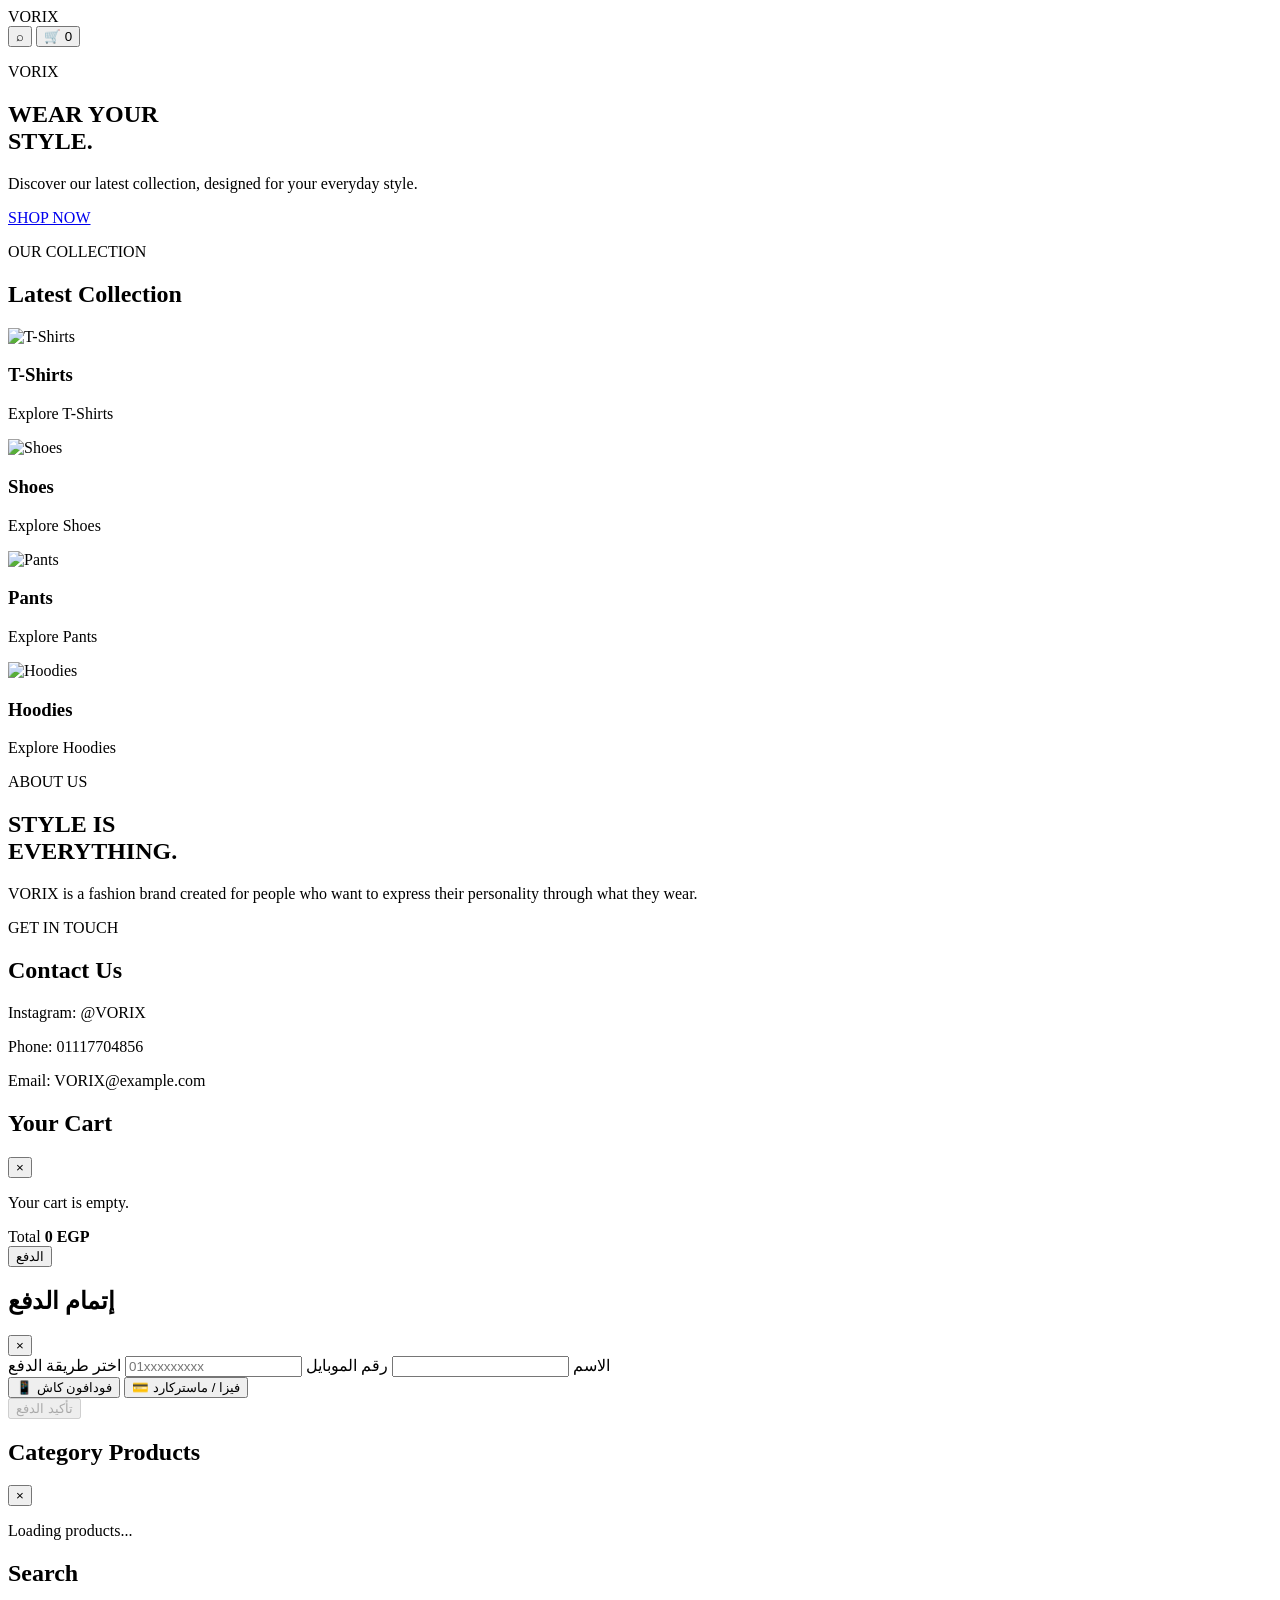
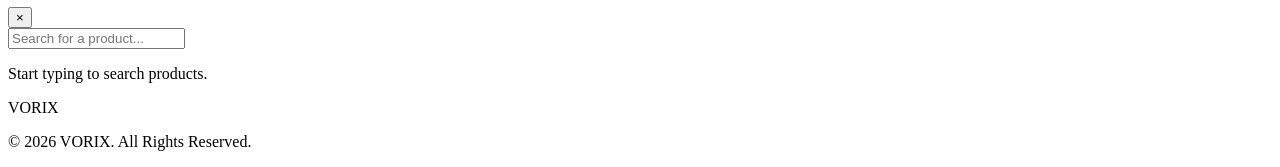
==== index.html @ 0eba9696 "Rename index (1).html to index.html" ====
<!DOCTYPE html>
<html lang="en">
<head>
    <meta charset="UTF-8">
    <meta name="viewport" content="width=device-width, initial-scale=1.0">
    <title>VORIX</title>
    <link rel="preconnect" href="https://fonts.googleapis.com">
    <link rel="preconnect" href="https://fonts.gstatic.com" crossorigin>
    <link rel="stylesheet" href="style.css">
</head>
<body>

<audio id="bgMusic" loop preload="auto">
    <source src="https://xgwaqdtufwxqllytpxmv.supabase.co/storage/v1/object/public/Anything/Dave_ft_Tems_-_Raindance.mp3" type="audio/mpeg">
</audio>

<header class="header">
    <div class="logo">
        VORIX
    </div>

    <div class="header-icons">
        <button type="button" class="search-btn" id="searchButton">⌕</button>
        <button type="button" class="cart-btn" id="cartButton">
            🛒
            <span id="cartCount">0</span>
        </button>
    </div>
</header>

<main>

    <!-- HERO SECTION -->
    <section class="hero" id="home">
        <div class="hero-content">
            <p class="hero-small-title">VORIX</p>
            <h1>
                WEAR YOUR<br>
                <span>STYLE.</span>
            </h1>
            <p class="hero-description">
                Discover our latest collection, designed for your everyday style.
            </p>
            <a href="#shop" class="hero-btn">SHOP NOW</a>
        </div>
    </section>

    
    <section class="shop" id="shop">
        <div class="section-title">
            <p>OUR COLLECTION</p>
            <h2>Latest <span>Collection</span></h2>
        </div>

        <div class="categories" id="categories">
            <p class="empty-cart" id="categoriesLoading">Loading categories...</p>
        </div>
    </section>

    
    <section class="about" id="about">
        <div class="about-content">
            <p class="section-label">ABOUT US</p>
            <h2>
                STYLE IS<br>
                <span>EVERYTHING.</span>
            </h2>
            <p>VORIX is a fashion brand created for people who want to express their personality through what they wear.</p>
        </div>
    </section>

    
    <section class="contact" id="contact">
        <div class="section-title">
            <p>GET IN TOUCH</p>
            <h2>Contact <span>Us</span></h2>
        </div>
        <div class="contact-info">
            <p>Instagram: @VORIX</p>
            <p>Phone: 01117704856</p>
            <p>Email: VORIX@example.com</p>
        </div>
    </section>

</main>


<div class="cart-overlay" id="cartOverlay">
    <div class="cart">
        <div class="cart-header">
            <h2>Your Cart</h2>
            <button type="button" id="closeCart">×</button>
        </div>
        <div class="cart-items" id="cartItems">
            <p class="empty-cart">Your cart is empty.</p>
        </div>
        <div class="cart-footer">
            <div class="cart-total">
                <span>Total</span>
                <strong id="cartTotal">0 EGP</strong>
            </div>
            <button type="button" class="checkout-btn" id="payBtn">الدفع</button>
        </div>
    </div>
</div>

<div class="cart-overlay" id="checkoutOverlay">
    <div class="cart checkout-box">
        <div class="cart-header">
            <h2>إتمام الدفع</h2>
            <button type="button" id="closeCheckout">×</button>
        </div>
        <form id="checkoutForm" class="checkout-form">
            <label>الاسم</label>
            <input type="text" id="checkoutName" required>
            <label>رقم الموبايل</label>
            <input type="tel" id="checkoutPhone" placeholder="01xxxxxxxxx" required>

            <label>اختر طريقة الدفع</label>
            <div class="payment-methods">
                <button type="button" class="payment-method-btn" data-method="vodafone_cash">
                    <span class="pm-icon">📱</span> فودافون كاش
                </button>
                <button type="button" class="payment-method-btn" data-method="visa">
                    <span class="pm-icon">💳</span> فيزا / ماستركارد
                </button>
            </div>

            <button type="submit" id="confirmPaymentBtn" class="confirm-payment-btn" disabled>تأكيد الدفع</button>
            <p id="checkoutError" class="error-text"></p>
        </form>
    </div>
</div>


<div class="cart-overlay" id="categoryOverlay">
    <div class="cart">
        <div class="cart-header">
            <h2 id="categoryTitle">Category Products</h2>
            <button type="button" id="closeCategory">×</button>
        </div>
        <div class="cart-items" id="categoryProductsContainer">
            <p class="empty-cart">Loading products...</p>
        </div>
    </div>
</div>

<div class="cart-overlay" id="searchOverlay">
    <div class="cart">
        <div class="cart-header">
            <h2>Search</h2>
            <button type="button" id="closeSearch">×</button>
        </div>
        <div class="search-input-wrap">
            <input type="text" id="searchInput" class="search-input" placeholder="Search for a product...">
        </div>
        <div class="cart-items" id="searchResultsContainer">
            <p class="empty-cart">Start typing to search products.</p>
        </div>
    </div>
</div>

<footer class="footer">
    <div class="logo">VORIX</div>
    <p>© 2026 VORIX. All Rights Reserved.</p>
</footer>

<script src="https://cdn.jsdelivr.net/npm/@supabase/supabase-js@2"></script>
<script src="supabase-config.js"></script>
<script src="script.js"></script>

</body>
</html>
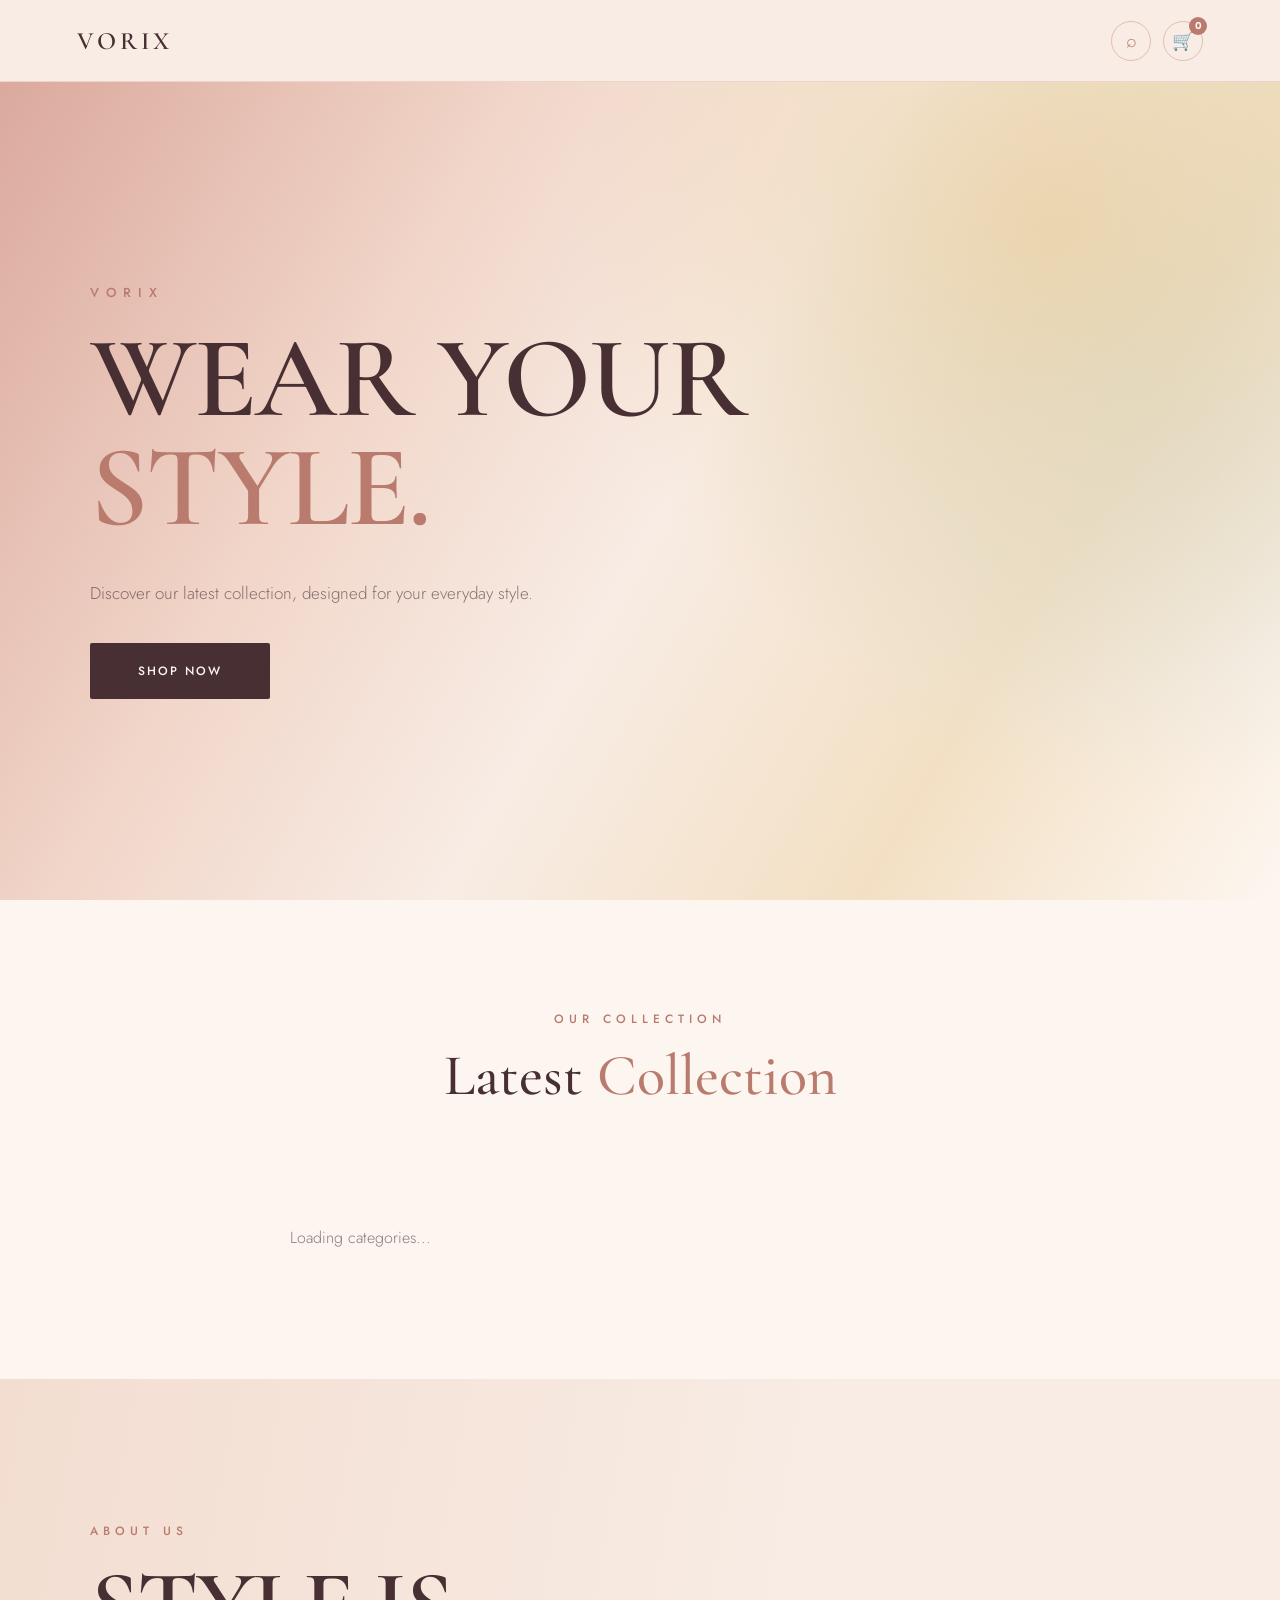
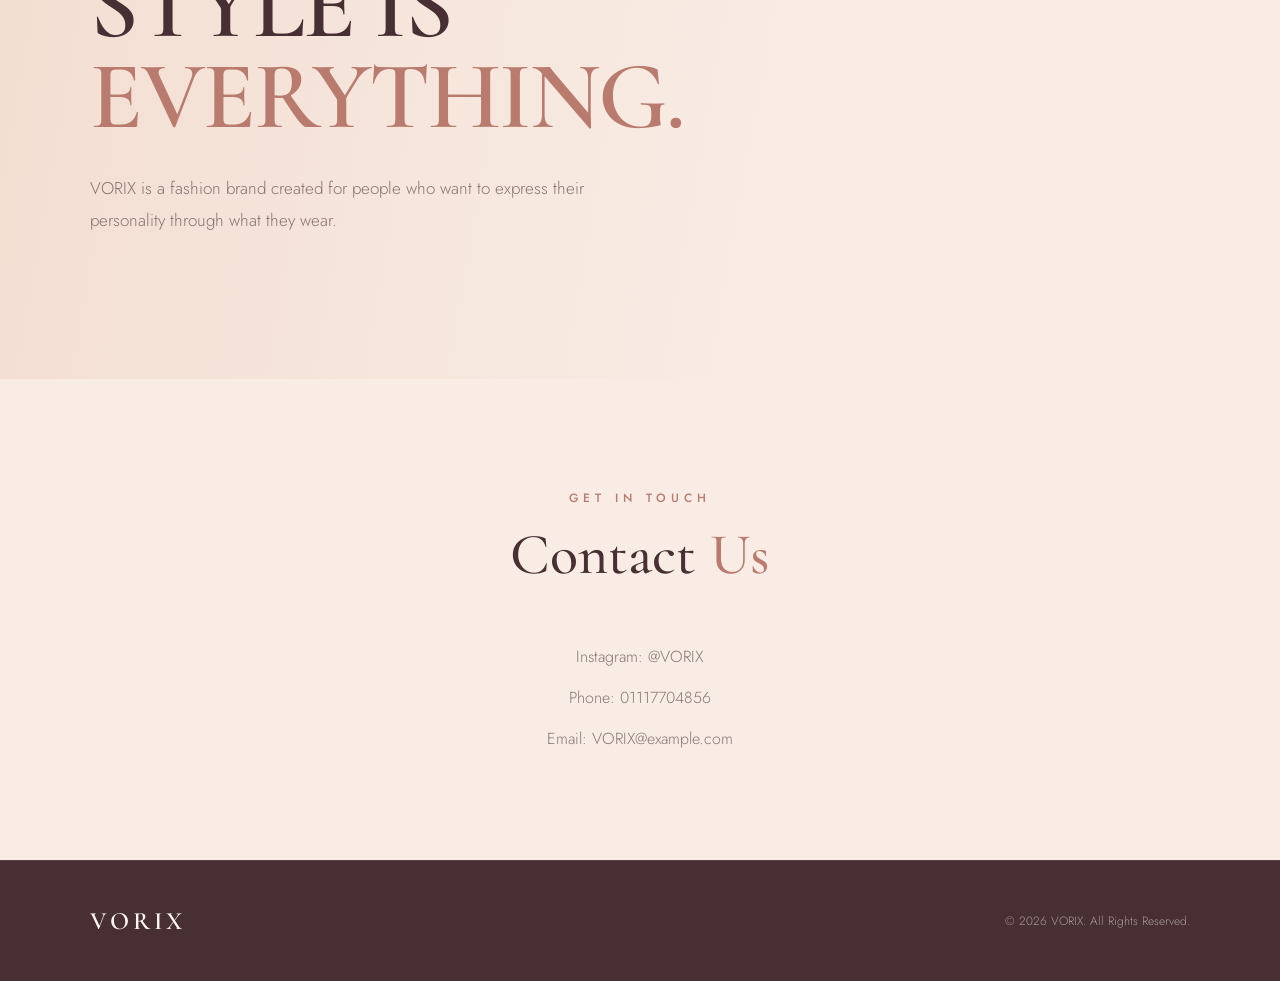
==== commit 7122b6d4: "Update index.html" ====
--- a/index.html
+++ b/index.html
@@ -160,6 +160,12 @@
     </div>
 </div>
 
+<!-- IMAGE LIGHTBOX: click a product image anywhere on the site to zoom it -->
+<div class="image-lightbox" id="imageLightbox">
+    <button type="button" class="image-lightbox-close" id="closeImageLightbox">×</button>
+    <img id="imageLightboxImg" src="" alt="">
+</div>
+
 <footer class="footer">
     <div class="logo">VORIX</div>
     <p>© 2026 VORIX. All Rights Reserved.</p>
--- a/style.css
+++ b/style.css
@@ -0,0 +1,932 @@
+@import url('https://fonts.googleapis.com/css2?family=Cormorant+Garamond:wght@500;600;700&family=Jost:wght@300;400;500&display=swap');
+
+:root {
+    --bg: #f8ece4;
+    --bg-soft: #fdf6f0;
+    --card: #fffaf5;
+
+    --rose: #dba99d;
+    --rose-deep: #b97b6e;
+    --gold: #eccb92;
+    --mist: #cfe0e6;
+
+    --ink: #472f33;
+    --ink-soft: rgba(71, 47, 51, 0.62);
+
+    --border: rgba(185, 123, 110, 0.22);
+    --shadow: 0 10px 28px rgba(185, 123, 110, 0.16);
+}
+
+
+
+
+* {
+    margin: 0;
+    padding: 0;
+    box-sizing: border-box;
+}
+
+html {
+    scroll-behavior: smooth;
+}
+
+body {
+    margin: 0;
+    background: var(--bg);
+    color: var(--ink);
+    font-family: 'Jost', Arial, Helvetica, sans-serif;
+    font-weight: 300;
+    overflow-x: hidden;
+}
+
+button {
+    font-family: inherit;
+}
+
+
+
+
+.header {
+    position: sticky;
+    top: 0;
+    width: 100%;
+    min-height: 82px;
+    padding: 0 6%;
+    display: flex;
+    align-items: center;
+    justify-content: space-between;
+    background: rgba(248, 236, 228, 0.88);
+    border-bottom: 1px solid var(--border);
+    backdrop-filter: blur(15px);
+    z-index: 1000;
+}
+
+.logo {
+    color: var(--ink);
+    font-family: 'Cormorant Garamond', serif;
+    font-size: 25px;
+    font-weight: 600;
+    letter-spacing: 4px;
+    white-space: nowrap;
+}
+
+
+
+
+.navbar {
+    display: flex;
+    align-items: center;
+    gap: 42px;
+}
+
+.navbar a {
+    color: var(--ink);
+    text-decoration: none;
+    font-size: 13px;
+    letter-spacing: 1.5px;
+    transition: 0.2s ease;
+}
+
+.navbar a:hover {
+    color: var(--rose-deep);
+}
+
+
+
+
+.header-icons {
+    display: flex;
+    align-items: center;
+    gap: 12px;
+}
+
+.header-icons button {
+    position: relative;
+    width: 40px;
+    height: 40px;
+    display: flex;
+    align-items: center;
+    justify-content: center;
+    border: 1px solid rgba(185, 123, 110, 0.4);
+    border-radius: 50%;
+    background: transparent;
+    color: var(--rose-deep);
+    font-size: 18px;
+    cursor: pointer;
+    z-index: 2;
+    transition: 0.2s ease;
+}
+
+.header-icons button:hover {
+    background: var(--rose-deep);
+    color: var(--bg-soft);
+}
+
+
+
+
+#cartCount {
+    position: absolute;
+    top: -5px;
+    right: -5px;
+    min-width: 18px;
+    height: 18px;
+    padding: 0 4px;
+    display: flex;
+    align-items: center;
+    justify-content: center;
+    border-radius: 50%;
+    background: var(--rose-deep);
+    color: var(--bg-soft);
+    font-size: 10px;
+    font-weight: 700;
+    z-index: 5;
+}
+
+
+
+
+.hero {
+    min-height: calc(100vh - 82px);
+    padding: 80px 7%;
+    display: flex;
+    align-items: center;
+    background:
+        radial-gradient(circle at 82% 18%, rgba(236, 203, 146, 0.6), transparent 38%),
+        radial-gradient(circle at 88% 36%, rgba(207, 224, 230, 0.55), transparent 34%),
+        linear-gradient(
+            120deg,
+            #dba99d 0%,
+            #f1d6c9 30%,
+            #f8ece4 52%,
+            #f3e0c4 76%,
+            #fdf6f0 100%
+        );
+}
+
+.hero-content {
+    width: 100%;
+    max-width: 800px;
+}
+
+.hero-small-title {
+    margin-bottom: 22px;
+    color: var(--rose-deep);
+    font-size: 13px;
+    font-weight: 500;
+    letter-spacing: 7px;
+}
+
+.hero h1 {
+    margin: 0;
+    font-family: 'Cormorant Garamond', serif;
+    font-size: clamp(56px, 9vw, 118px);
+    line-height: 0.95;
+    font-weight: 600;
+    letter-spacing: -2px;
+    color: var(--ink);
+}
+
+.hero h1 span {
+    color: var(--rose-deep);
+}
+
+.hero-description {
+    max-width: 540px;
+    margin-top: 35px;
+    color: var(--ink-soft);
+    font-size: 17px;
+    line-height: 1.8;
+    font-weight: 300;
+}
+
+.hero-btn {
+    display: inline-flex;
+    align-items: center;
+    justify-content: center;
+    min-width: 180px;
+    height: 56px;
+    margin-top: 35px;
+    padding: 0 30px;
+    background: var(--ink);
+    color: var(--bg-soft);
+    text-decoration: none;
+    font-size: 12px;
+    font-weight: 500;
+    letter-spacing: 2px;
+    border-radius: 2px;
+    transition: 0.25s ease;
+}
+
+.hero-btn:hover {
+    background: var(--rose-deep);
+    transform: translateY(-2px);
+}
+
+
+
+
+.shop {
+    padding: 110px 7%;
+    background: var(--bg-soft);
+}
+
+.section-title {
+    margin-bottom: 55px;
+    text-align: center;
+}
+
+.section-title p {
+    margin-bottom: 12px;
+    color: var(--rose-deep);
+    font-size: 12px;
+    font-weight: 500;
+    letter-spacing: 5px;
+}
+
+.section-title h2 {
+    margin: 0;
+    font-family: 'Cormorant Garamond', serif;
+    color: var(--ink);
+    font-weight: 500;
+    font-size: clamp(34px, 5vw, 58px);
+}
+
+.section-title h2 span {
+    color: var(--rose-deep);
+}
+
+
+.categories {
+    display: grid !important;
+    grid-template-columns: repeat(2, 1fr) !important;
+    gap: 16px !important;
+    padding: 20px 0 !important;
+    width: 100% !important;
+    box-sizing: border-box !important;
+}
+
+.category-card {
+    background: rgba(255, 255, 255, 0.55) !important;
+    backdrop-filter: blur(16px) !important;
+    -webkit-backdrop-filter: blur(16px) !important;
+    border: 1px solid rgba(255, 255, 255, 0.7) !important;
+    border-radius: 20px !important;
+    padding: 30px 16px !important;
+    text-align: center !important;
+    cursor: pointer !important;
+    transition: all 0.3s ease !important;
+    box-shadow: var(--shadow) !important;
+    display: flex !important;
+    flex-direction: column !important;
+    justify-content: center !important;
+    align-items: center !important;
+}
+
+.category-card:hover {
+    transform: translateY(-4px) !important;
+    background: rgba(255, 255, 255, 0.8) !important;
+    border-color: rgba(255, 255, 255, 0.9) !important;
+    box-shadow: 0 14px 34px rgba(185, 123, 110, 0.22) !important;
+}
+
+.category-content h3 {
+    font-size: 1.1rem !important;
+    font-weight: 600 !important;
+    color: var(--ink) !important;
+    margin-bottom: 6px !important;
+}
+
+.category-content p {
+    font-size: 0.85rem !important;
+    color: var(--ink-soft) !important;
+    margin: 0 !important;
+}
+
+.category-card.no-image {
+    min-height: 130px;
+}
+
+.search-input-wrap {
+    padding: 0 20px 15px;
+}
+
+.search-input {
+    width: 100%;
+    padding: 12px 16px;
+    border-radius: 10px;
+    border: 1px solid var(--border);
+    background: var(--bg);
+    color: var(--ink);
+    font-size: 14px;
+    outline: none;
+    box-sizing: border-box;
+}
+
+.search-input:focus {
+    border-color: var(--rose-deep);
+}
+
+
+.category-products {
+    display: none;
+}
+
+.category-products.active {
+    display: block;
+}
+
+.back-btn {
+    background: transparent;
+    color: var(--rose-deep);
+    border: 1px solid var(--border);
+    padding: 8px 16px;
+    border-radius: 6px;
+    cursor: pointer;
+    font-size: 14px;
+    margin-bottom: 25px;
+    transition: 0.2s ease;
+}
+
+.back-btn:hover {
+    background: var(--rose-deep);
+    color: var(--bg-soft);
+}
+
+.category-title {
+    margin-bottom: 30px;
+}
+
+
+
+
+.products {
+    width: 100%;
+    display: grid;
+    grid-template-columns: repeat(4, minmax(0, 1fr));
+    gap: 22px;
+}
+
+.product-card {
+    width: 100%;
+    min-width: 0;
+    background: var(--card);
+    border: 1px solid var(--border);
+    border-radius: 14px;
+    overflow: hidden;
+    cursor: pointer;
+    box-shadow: var(--shadow);
+    transition: transform 0.3s ease, border-color 0.3s ease, box-shadow 0.3s ease;
+}
+
+.product-card:hover {
+    transform: translateY(-8px);
+    border-color: var(--rose);
+    box-shadow: 0 16px 36px rgba(185, 123, 110, 0.22);
+}
+
+.product-image {
+    width: 100%;
+    aspect-ratio: 4 / 5;
+    overflow: hidden;
+    background: linear-gradient(135deg, #f1ddd0, #f8ece4);
+}
+
+.product-image img {
+    width: 100%;
+    height: 100%;
+    display: block;
+    object-fit: cover;
+    transition: transform 0.4s ease;
+}
+
+/* Any product image (grid or big card) shows a zoom cursor to hint it's clickable */
+.product-image img,
+.product-card-img img {
+    cursor: zoom-in;
+}
+
+.product-card:hover .product-image img {
+    transform: scale(1.04);
+}
+
+.product-info {
+    padding: 22px 20px 25px;
+}
+
+.product-info h3 {
+    margin-bottom: 8px;
+    color: var(--ink);
+    font-size: 17px;
+    font-weight: 500;
+}
+
+.product-category {
+    margin-bottom: 14px;
+    color: var(--ink-soft);
+    font-size: 13px;
+}
+
+.product-price {
+    color: var(--rose-deep);
+    font-size: 16px;
+    font-weight: 700;
+}
+
+.empty-category {
+    grid-column: span 4;
+    text-align: center;
+    padding: 40px;
+    color: var(--ink-soft);
+}
+
+
+
+
+.about {
+    min-height: 600px;
+    padding: 120px 7%;
+    display: flex;
+    align-items: center;
+    background: linear-gradient(100deg, #f3ddd1 0%, #f8ece4 60%);
+}
+
+.about-content {
+    width: 100%;
+    max-width: 650px;
+}
+
+.section-label {
+    margin-bottom: 20px;
+    color: var(--rose-deep);
+    font-size: 12px;
+    font-weight: 500;
+    letter-spacing: 5px;
+}
+
+.about h2 {
+    margin-bottom: 30px;
+    font-family: 'Cormorant Garamond', serif;
+    font-weight: 600;
+    font-size: clamp(48px, 8vw, 96px);
+    line-height: 0.95;
+    letter-spacing: -2px;
+    color: var(--ink);
+}
+
+.about h2 span {
+    color: var(--rose-deep);
+}
+
+.about-content > p:last-child {
+    max-width: 560px;
+    color: var(--ink-soft);
+    font-size: 17px;
+    font-weight: 300;
+    line-height: 1.9;
+}
+
+
+
+
+.contact {
+    padding: 110px 7%;
+    text-align: center;
+    background: var(--bg);
+}
+
+.contact-info {
+    display: flex;
+    flex-direction: column;
+    align-items: center;
+    gap: 18px;
+}
+
+.contact-info p {
+    color: var(--ink-soft);
+}
+
+
+
+
+.footer {
+    padding: 45px 7%;
+    display: flex;
+    align-items: center;
+    justify-content: space-between;
+    border-top: 1px solid var(--border);
+    background: var(--ink);
+}
+
+.footer .logo {
+    color: var(--bg-soft);
+}
+
+.footer p {
+    color: rgba(253, 246, 240, 0.55);
+    font-size: 12px;
+}
+
+
+
+
+/* IMAGE LIGHTBOX: full-screen enlarged product image */
+.image-lightbox {
+    position: fixed;
+    inset: 0;
+    display: flex;
+    align-items: center;
+    justify-content: center;
+    background: rgba(20, 12, 13, 0.9);
+    opacity: 0;
+    visibility: hidden;
+    pointer-events: none;
+    z-index: 100000;
+    padding: 30px;
+    transition: opacity 0.25s ease, visibility 0.25s ease;
+}
+
+.image-lightbox.active {
+    opacity: 1;
+    visibility: visible;
+    pointer-events: auto;
+}
+
+.image-lightbox img {
+    max-width: 100%;
+    max-height: 100%;
+    border-radius: 10px;
+    box-shadow: 0 20px 60px rgba(0, 0, 0, 0.5);
+    object-fit: contain;
+}
+
+.image-lightbox-close {
+    position: absolute;
+    top: 20px;
+    right: 20px;
+    width: 44px;
+    height: 44px;
+    border-radius: 50%;
+    border: none;
+    background: rgba(255, 255, 255, 0.15);
+    color: #fff;
+    font-size: 24px;
+    cursor: pointer;
+    display: flex;
+    align-items: center;
+    justify-content: center;
+    transition: 0.2s ease;
+}
+
+.image-lightbox-close:hover {
+    background: rgba(255, 255, 255, 0.3);
+}
+
+.cart-overlay {
+    position: fixed;
+    inset: 0;
+    width: 100%;
+    height: 100%;
+    padding: 12px;
+    display: flex;
+    align-items: center;
+    justify-content: center;
+    background: rgba(40, 22, 24, 0.6);
+    backdrop-filter: blur(8px);
+    opacity: 0;
+    visibility: hidden;
+    pointer-events: none;
+    z-index: 99999;
+    transition: opacity 0.25s ease, visibility 0.25s ease;
+}
+
+.cart-overlay.active {
+    opacity: 1;
+    visibility: visible;
+    pointer-events: auto;
+}
+
+.cart {
+    position: relative;
+    width: 360px;
+    height: 650px;
+    max-width: calc(100vw - 24px);
+    max-height: calc(100vh - 24px);
+    background: var(--bg-soft);
+    border: 1px solid var(--border);
+    display: flex;
+    flex-direction: column;
+    padding: 20px;
+    border-radius: 14px;
+    box-shadow: var(--shadow);
+}
+
+.cart-header {
+    display: flex;
+    justify-content: space-between;
+    align-items: center;
+    border-bottom: 1px solid var(--border);
+    padding-bottom: 12px;
+}
+
+.cart-header h2 {
+    font-size: 18px;
+    font-weight: 500;
+    color: var(--ink);
+}
+
+#closeCart {
+    background: transparent;
+    border: none;
+    color: var(--ink);
+    font-size: 22px;
+    cursor: pointer;
+}
+
+.cart-items {
+    flex: 1;
+    overflow-y: auto;
+    padding: 15px 0;
+    color: var(--ink);
+}
+
+.empty-cart {
+    text-align: center;
+    color: var(--ink-soft);
+    margin-top: 40px;
+}
+
+/* Category modal: wider, to fit a 2-column grid of bigger cards */
+#categoryOverlay .cart {
+    width: 640px;
+    height: 80vh;
+}
+
+/* Laptop/desktop: widen the product overlay so 4 cards fit comfortably side by side */
+@media (min-width: 769px) {
+    #categoryOverlay .cart,
+    #searchOverlay .cart {
+        width: 980px;
+        max-width: calc(100vw - 40px);
+    }
+}
+
+.checkout-box {
+    height: auto;
+    max-height: calc(100vh - 24px);
+}
+
+.checkout-form {
+    display: flex;
+    flex-direction: column;
+    gap: 10px;
+    padding-top: 16px;
+    overflow-y: auto;
+}
+
+.checkout-form label {
+    font-size: 12px;
+    color: var(--ink-soft);
+}
+
+.checkout-form input {
+    background: var(--bg);
+    border: 1px solid var(--border);
+    color: var(--ink);
+    padding: 10px 12px;
+    border-radius: 8px;
+    font-size: 14px;
+}
+
+.payment-methods {
+    display: flex;
+    gap: 10px;
+    margin-top: 4px;
+}
+
+.payment-method-btn {
+    flex: 1;
+    background: var(--bg);
+    border: 1px solid var(--border);
+    color: var(--ink);
+    padding: 14px 10px;
+    border-radius: 10px;
+    cursor: pointer;
+    font-size: 13px;
+    display: flex;
+    flex-direction: column;
+    align-items: center;
+    gap: 6px;
+}
+
+.payment-method-btn .pm-icon {
+    font-size: 22px;
+}
+
+.payment-method-btn.selected {
+    border-color: var(--rose-deep);
+    background: rgba(217, 168, 157, 0.2);
+}
+
+.confirm-payment-btn {
+    margin-top: 8px;
+    background: var(--ink);
+    color: var(--bg-soft);
+    border: none;
+    padding: 12px;
+    border-radius: 8px;
+    font-weight: 600;
+    cursor: pointer;
+    font-size: 14px;
+    transition: 0.2s ease;
+}
+
+.confirm-payment-btn:hover:not(:disabled) {
+    background: var(--rose-deep);
+}
+
+.confirm-payment-btn:disabled {
+    opacity: 0.5;
+    cursor: not-allowed;
+}
+
+.error-text {
+    color: #b6564a;
+    font-size: 12px;
+    text-align: center;
+    min-height: 14px;
+}
+
+.product-grid {
+    display: grid;
+    grid-template-columns: repeat(4, 1fr);
+    gap: 14px;
+}
+
+@media (max-width: 768px) {
+    .product-grid {
+        grid-template-columns: 1fr 1fr;
+        gap: 10px;
+    }
+}
+
+.product-card-big {
+    background: var(--bg);
+    border: 1px solid var(--border);
+    border-radius: 12px;
+    padding: 12px;
+    display: flex;
+    flex-direction: column;
+    gap: 8px;
+}
+
+.product-card-img {
+    width: 100%;
+    aspect-ratio: 1 / 1;
+    border-radius: 10px;
+    overflow: hidden;
+    background: var(--bg-soft);
+}
+
+.product-card-img img {
+    width: 100%;
+    height: 100%;
+    object-fit: cover;
+}
+
+.product-card-name {
+    font-size: 13px;
+    color: var(--ink);
+    line-height: 1.3;
+}
+
+.product-card-price {
+    font-size: 13px;
+    font-weight: 700;
+    color: var(--rose-deep);
+}
+
+.color-swatches {
+    display: flex;
+    gap: 8px;
+    flex-wrap: wrap;
+}
+
+.color-swatch {
+    width: 22px;
+    height: 22px;
+    border-radius: 50%;
+    display: inline-block;
+    cursor: pointer;
+    border: 2px solid transparent;
+    box-shadow: 0 0 0 1px var(--border);
+}
+
+.color-swatch.selected {
+    border-color: var(--rose-deep);
+}
+
+.product-card-big .size-select {
+    background: var(--bg-soft);
+    color: var(--ink);
+    border: 1px solid var(--border);
+    border-radius: 6px;
+    padding: 6px 8px;
+    font-size: 12px;
+}
+
+.product-card-add {
+    background: var(--ink);
+    color: var(--bg-soft);
+    border: none;
+    padding: 8px;
+    border-radius: 8px;
+    cursor: pointer;
+    font-weight: 600;
+    font-size: 12px;
+    transition: 0.2s ease;
+}
+
+.product-card-add:hover {
+    background: var(--rose-deep);
+}
+
+.cart-footer {
+    border-top: 1px solid var(--border);
+    padding-top: 15px;
+}
+
+.cart-total {
+    display: flex;
+    justify-content: space-between;
+    margin-bottom: 15px;
+    font-size: 16px;
+    color: var(--ink);
+}
+
+.checkout-btn {
+    width: 100%;
+    padding: 14px;
+    background: var(--ink);
+    color: var(--bg-soft);
+    border: none;
+    font-weight: 600;
+    cursor: pointer;
+    border-radius: 4px;
+    transition: 0.2s ease;
+}
+
+.checkout-btn:hover {
+    background: var(--rose-deep);
+}
+.category-products {
+    display: none;
+}
+
+.category-products.active {
+    display: block;
+}
+
+@media screen and (max-width: 768px) {
+
+    .categories {
+        display: grid;
+        grid-template-columns: repeat(2, 1fr);
+        gap: 12px;
+        padding: 0 15px;
+    }
+
+
+    .category-card {
+        border-radius: 12px;
+        overflow: hidden;
+        background: var(--card);
+        box-shadow: 0 4px 10px rgba(185, 123, 110, 0.1);
+    }
+
+    .category-image {
+        height: 140px;
+        width: 100%;
+    }
+
+    .category-image img {
+        width: 100%;
+        height: 100%;
+        object-fit: cover;
+    }
+
+    .category-content {
+        padding: 10px;
+        text-align: center;
+    }
+
+    .category-content h3 {
+        font-size: 15px;
+        margin-bottom: 4px;
+    }
+
+    .category-content p {
+        font-size: 12px;
+        color: var(--ink-soft);
+    }
+}
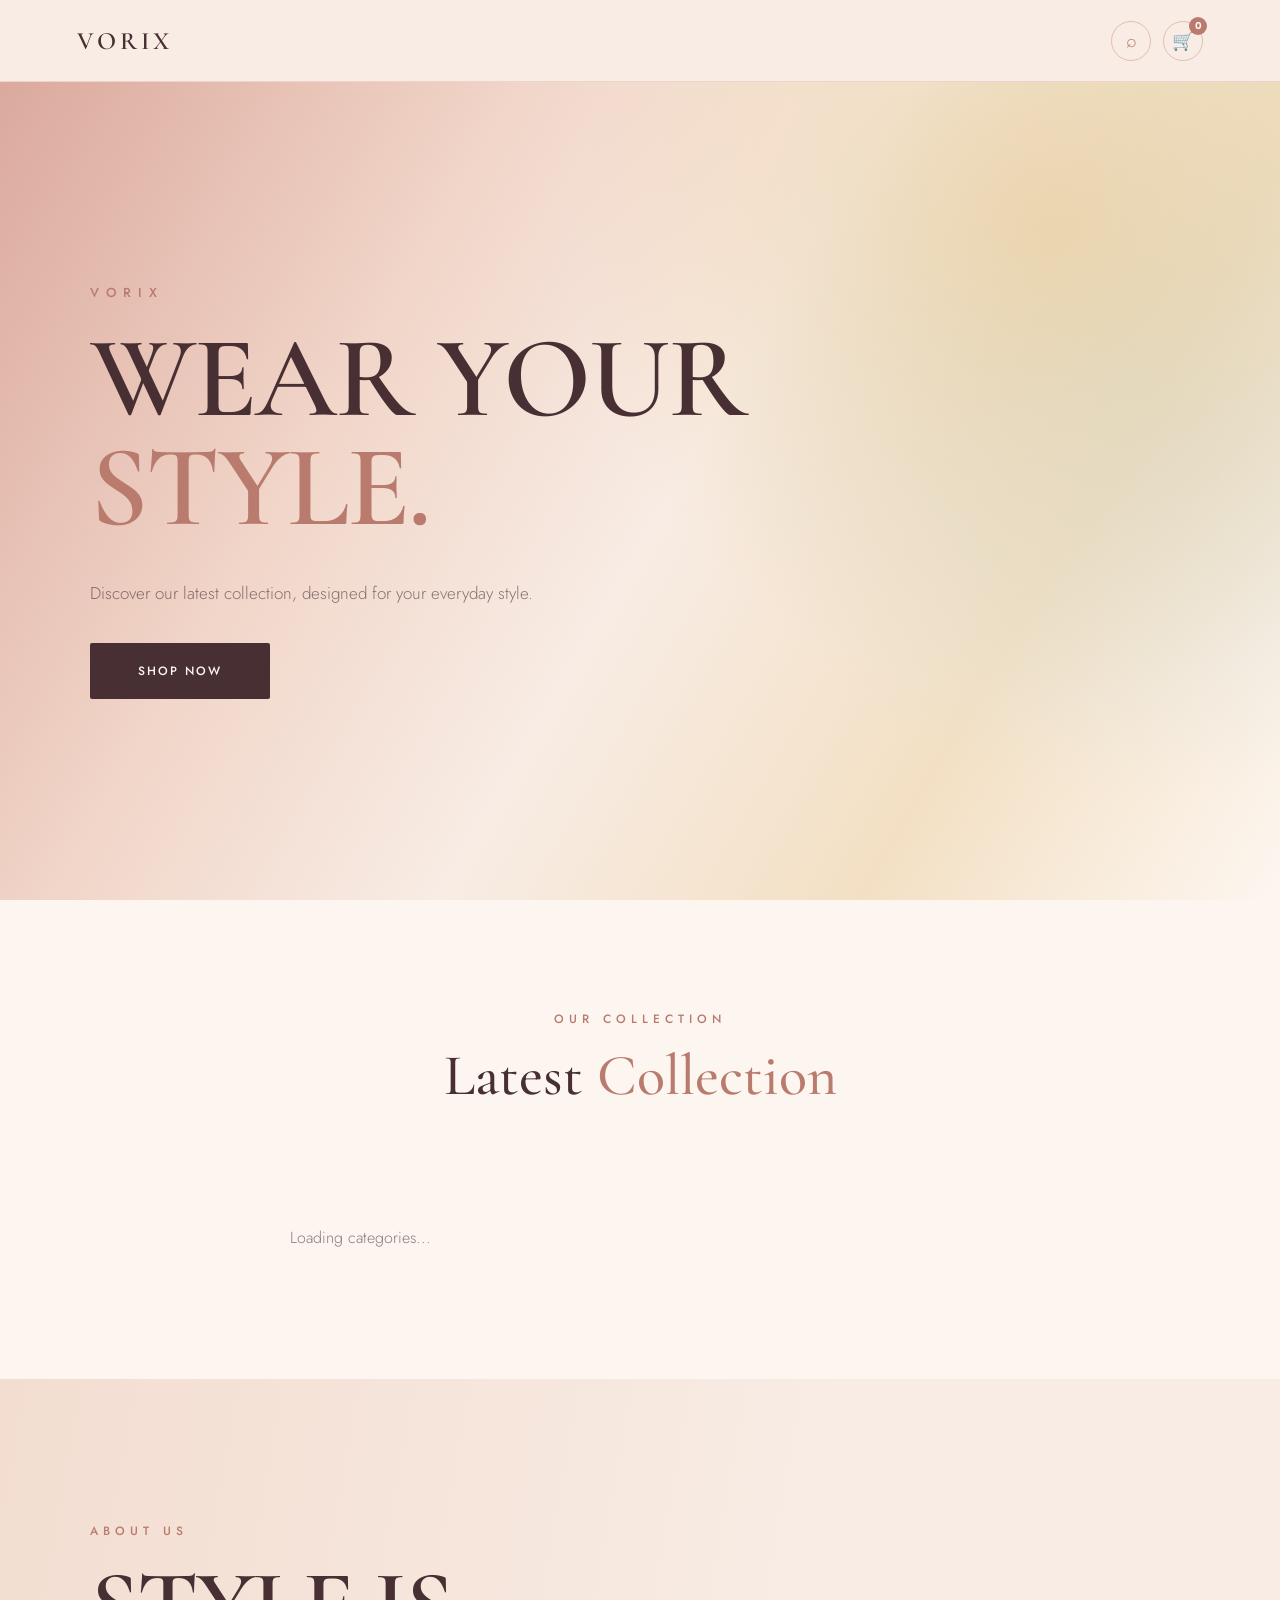
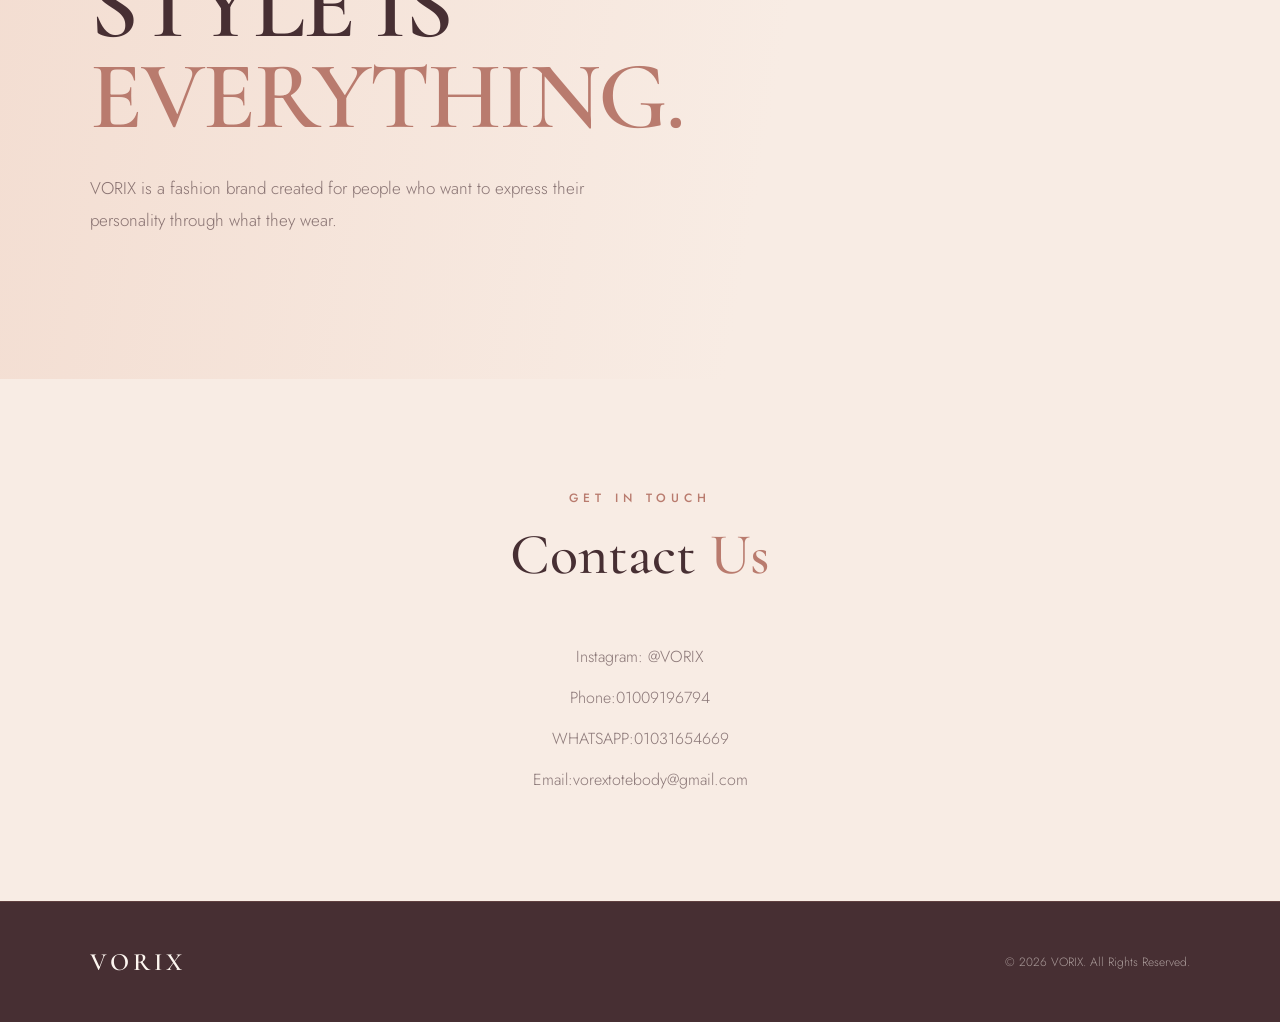
==== commit d86dfaed: "Update index.html" ====
--- a/index.html
+++ b/index.html
@@ -10,9 +10,7 @@
 </head>
 <body>
 
-<audio id="bgMusic" loop preload="auto">
-    <source src="https://xgwaqdtufwxqllytpxmv.supabase.co/storage/v1/object/public/Anything/Dave_ft_Tems_-_Raindance.mp3" type="audio/mpeg">
-</audio>
+<audio id="bgMusic" loop preload="auto"></audio>
 
 <header class="header">
     <div class="logo">
@@ -77,8 +75,9 @@
         </div>
         <div class="contact-info">
             <p>Instagram: @VORIX</p>
-            <p>Phone: 01117704856</p>
-            <p>Email: VORIX@example.com</p>
+            <p>Phone:01009196794</p>
+            <p>WHATSAPP:01031654669</p>
+            <p>Email:vorextotebody@gmail.com</p>
         </div>
     </section>
 
